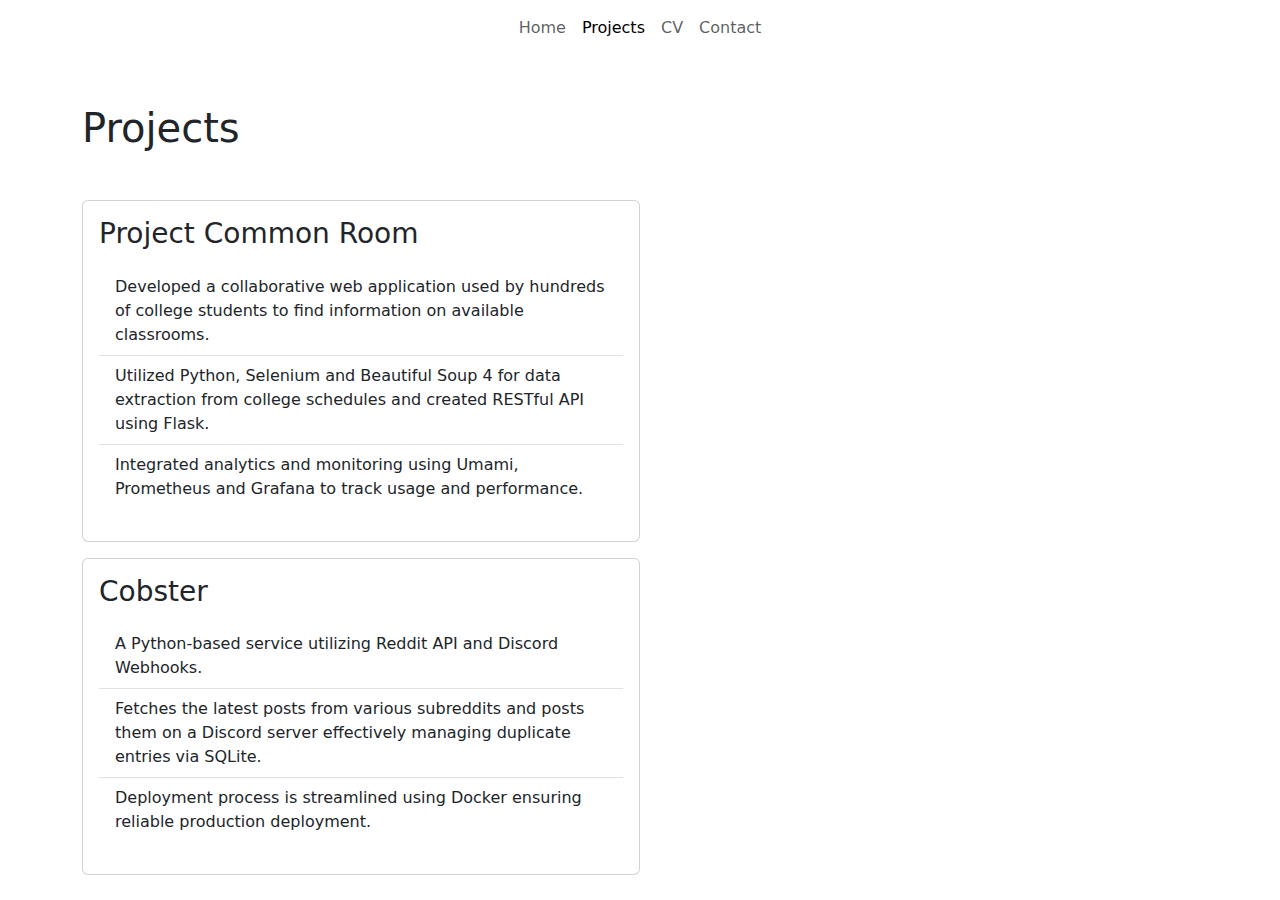
==== projects.html @ 8e98a21c "first commit" ====
<!DOCTYPE html>
<html lang="en">
<head>
    <meta charset="UTF-8">
    <meta name="viewport" content="width=device-width, initial-scale=1.0">
    <title>Projects</title>
    <link href="https://cdn.jsdelivr.net/npm/bootstrap@5.3.3/dist/css/bootstrap.min.css" rel="stylesheet" integrity="sha384-QWTKZyjpPEjISv5WaRU9OFeRpok6YctnYmDr5pNlyT2bRjXh0JMhjY6hW+ALEwIH" crossorigin="anonymous">
    <link rel="stylesheet" href="static/css/style.css">
</head>
<body>
    <nav class="navbar navbar-expand-md justify-content-end px-2">
        <button class="navbar-toggler" type="button" data-bs-toggle="collapse" data-bs-target="#navbarNav" aria-controls="navbarNav" aria-expanded="false" aria-label="Toggle navigation">
            <span class="navbar-toggler-icon"></span>
        </button>
        <div class="collapse navbar-collapse navbar-nav justify-content-center" id="navbarNav">
            <a href="index.html" class="nav-link" aria-current="page">Home</a>
            <a href="projects.html" class="nav-link active">Projects</a>
            <a href="cv.html" class="nav-link">CV</a>
            <a href="#" class="nav-link">Contact</a>
        </div>
    </nav>

    <div class="container">
        <div>
            <h1 class="my-5">Projects</h1>
        </div>
        <div class="card w-50 mb-3">
            <div class="card-body">
                <h3 class="card-title">Project Common Room</h3>
                <p class="card-text">
                    <ul class="list-group list-group-flush">
                        <li class="list-group-item">
                            Developed a collaborative web application used by hundreds of college students to find information on available classrooms.
                        </li>
                        <li class="list-group-item">
                            Utilized Python, Selenium and Beautiful Soup 4 for data extraction from college schedules and created RESTful API using Flask.
                        </li>
                        <li class="list-group-item">
                            Integrated analytics and monitoring using Umami, Prometheus and Grafana to track usage and performance.
                        </li>
                    </ul>
                </p>
            </div>
          </div>
          <div class="card w-50">
            <div class="card-body">
                <h3 class="card-title">Cobster</h3>
                <p class="card-text">
                    <ul class="list-group list-group-flush">
                        <li class="list-group-item">
                            A Python-based service utilizing Reddit API and Discord Webhooks.
                        </li>
                        <li class="list-group-item">
                            Fetches the latest posts from various subreddits and posts them on a Discord server effectively managing duplicate entries via SQLite.
                        </li>
                        <li class="list-group-item">
                            Deployment process is streamlined using Docker ensuring reliable production deployment.
                        </li>
                    </ul>
                </p>
            </div>
          </div>
    </div>

    <script src="https://cdn.jsdelivr.net/npm/bootstrap@5.3.3/dist/js/bootstrap.bundle.min.js" integrity="sha384-YvpcrYf0tY3lHB60NNkmXc5s9fDVZLESaAA55NDzOxhy9GkcIdslK1eN7N6jIeHz" crossorigin="anonymous"></script>
</body>
</html>
---- static/css/style.css ----
#intro {
    margin-top: 14rem;
}

@media (max-width: 992px) {
    #intro {
        margin-top: 3rem;
    }
    
}
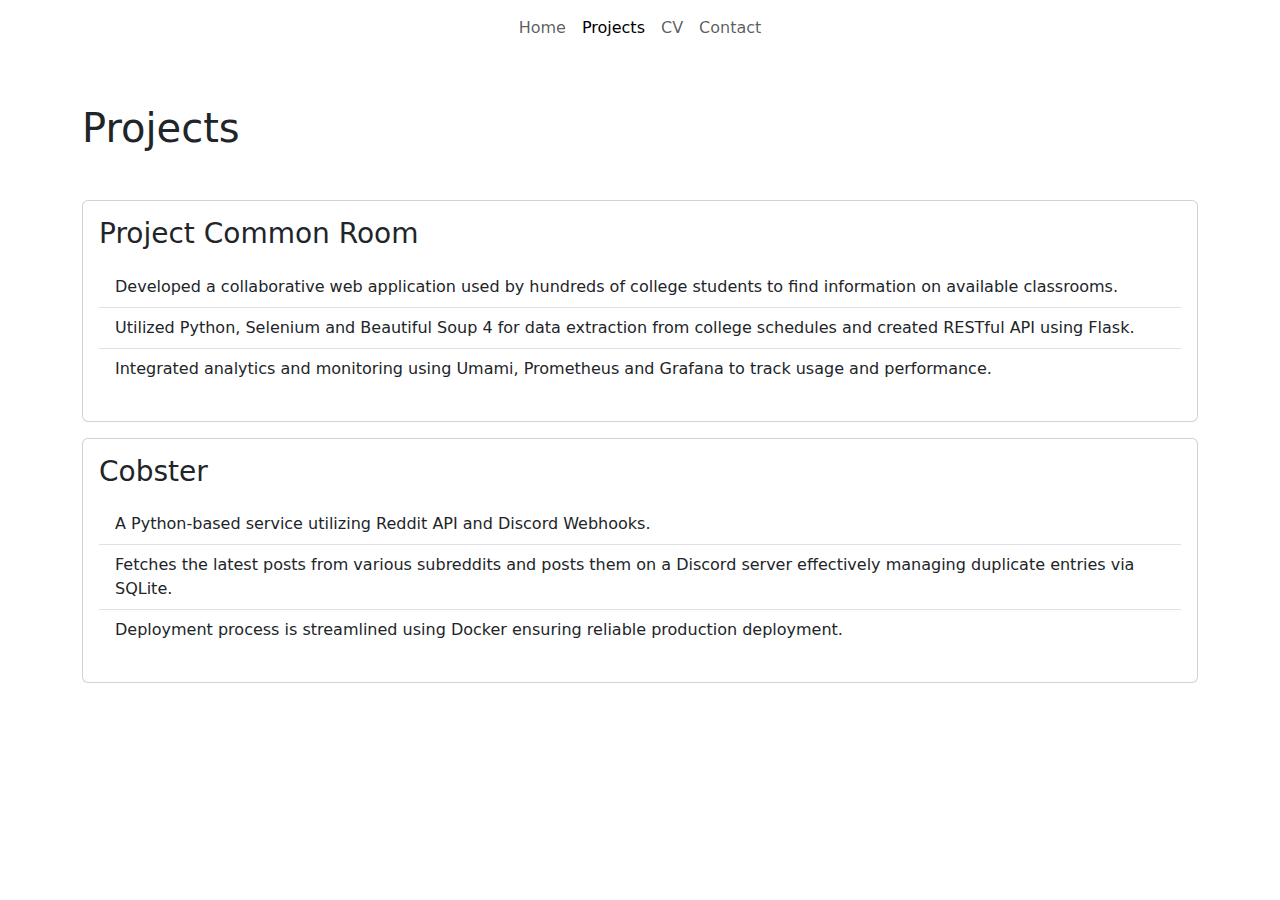
==== commit 17e73b06: "add contact page" ====
--- a/projects.html
+++ b/projects.html
@@ -16,7 +16,7 @@
             <a href="index.html" class="nav-link" aria-current="page">Home</a>
             <a href="projects.html" class="nav-link active">Projects</a>
             <a href="cv.html" class="nav-link">CV</a>
-            <a href="#" class="nav-link">Contact</a>
+            <a href="contact.html" class="nav-link">Contact</a>
         </div>
     </nav>
 
@@ -24,7 +24,7 @@
         <div>
             <h1 class="my-5">Projects</h1>
         </div>
-        <div class="card w-50 mb-3">
+        <div class="card w-auto mb-3">
             <div class="card-body">
                 <h3 class="card-title">Project Common Room</h3>
                 <p class="card-text">
@@ -42,7 +42,7 @@
                 </p>
             </div>
           </div>
-          <div class="card w-50">
+          <div class="card w-auto">
             <div class="card-body">
                 <h3 class="card-title">Cobster</h3>
                 <p class="card-text">
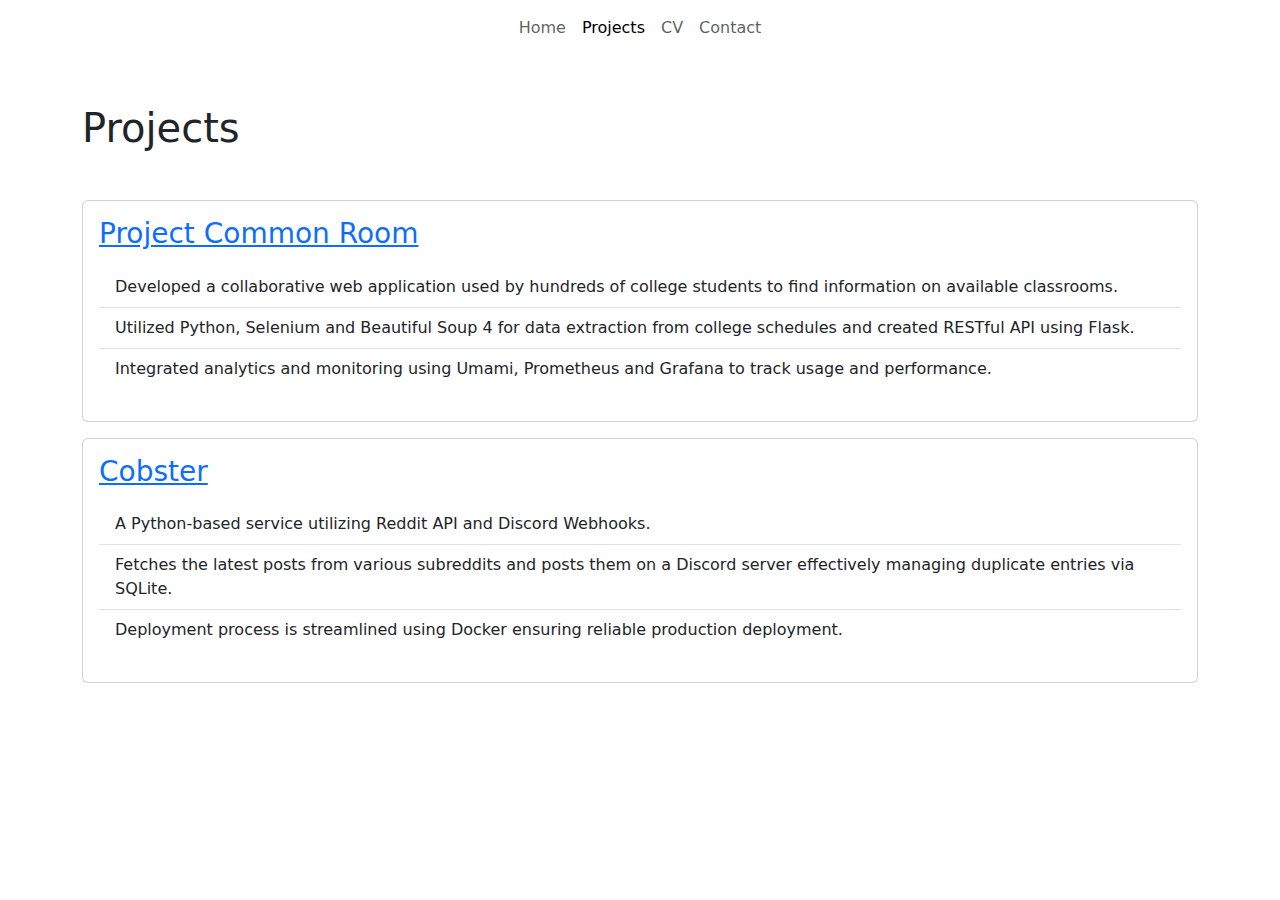
==== commit a7398f11: "add links" ====
--- a/projects.html
+++ b/projects.html
@@ -26,7 +26,7 @@
         </div>
         <div class="card w-auto mb-3">
             <div class="card-body">
-                <h3 class="card-title">Project Common Room</h3>
+                <h3 class="card-title"><a href="https://wocx.xyz/project-common-room">Project Common Room</a></h3>
                 <p class="card-text">
                     <ul class="list-group list-group-flush">
                         <li class="list-group-item">
@@ -44,7 +44,7 @@
           </div>
           <div class="card w-auto">
             <div class="card-body">
-                <h3 class="card-title">Cobster</h3>
+                <h3 class="card-title"><a href="https://github.com/Wocx32/cobster">Cobster</a></h3>
                 <p class="card-text">
                     <ul class="list-group list-group-flush">
                         <li class="list-group-item">
